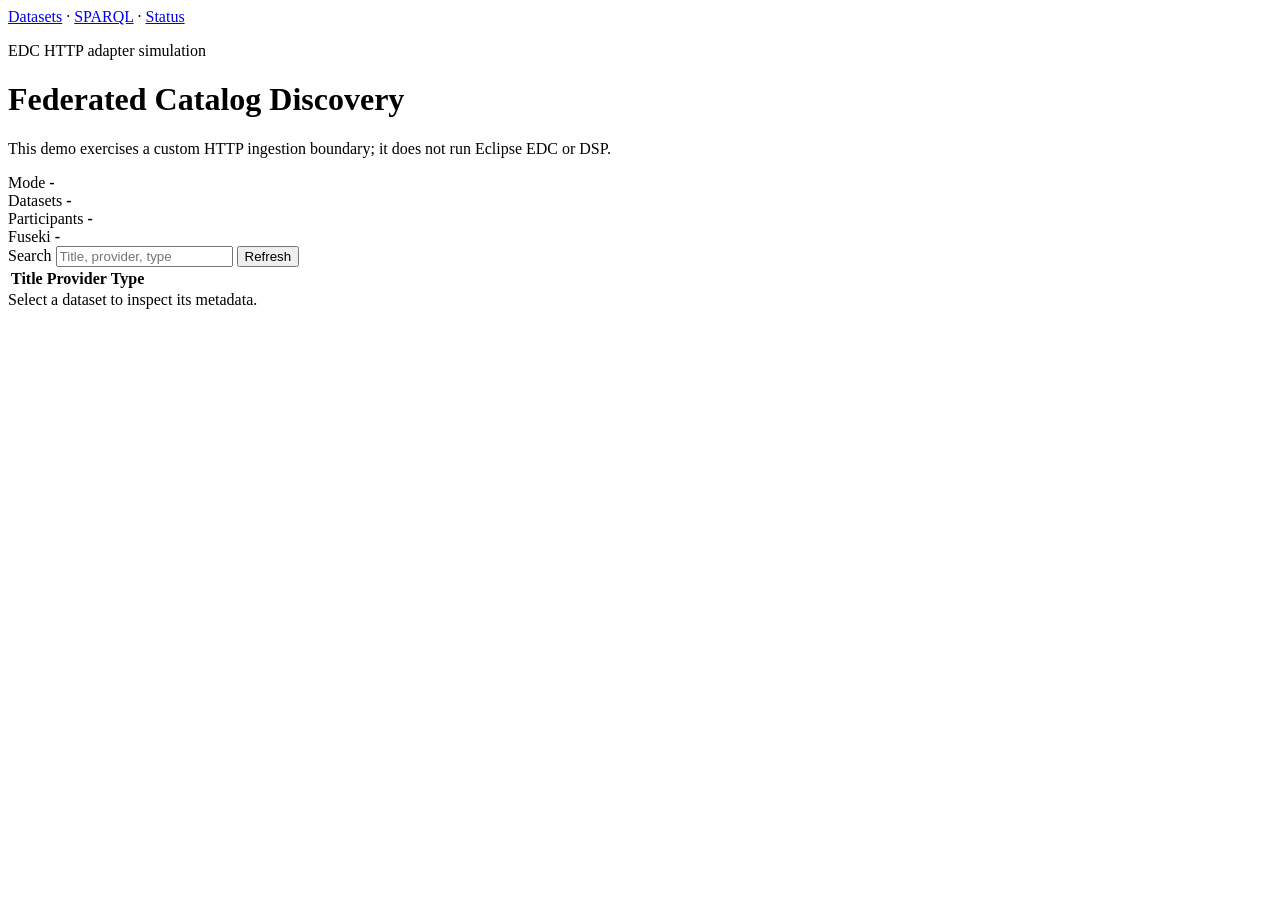
==== catalog/ui/index.html @ 83727c55 "Create catalog-only HTTP ingestion demo and EDC adapter simulator" ====
<!-- Adapted from tmdt-buw/semantic-data-catalog (F. Hoelken et al.), Apache-2.0. -->
<!doctype html>
<html lang="en">
  <head>
    <meta charset="utf-8" />
    <meta name="viewport" content="width=device-width, initial-scale=1" />
    <title>Federated Catalog Discovery</title>
    <link rel="stylesheet" href="/styles.css" />
  </head>
  <body>
    <main class="app-shell">
<nav aria-label="Main navigation"><a href="/">Datasets</a> · <a href="/sparql.html">SPARQL</a> · <a href="/status.html">Status</a></nav>
      <header class="topbar">
        <div>
          <p class="eyebrow">EDC HTTP adapter simulation</p>
          <h1>Federated Catalog Discovery</h1>
          <p>This demo exercises a custom HTTP ingestion boundary; it does not run Eclipse EDC or DSP.</p>
        </div>
        <section class="status-strip" aria-label="Catalog status">
          <div>
            <span>Mode</span>
            <strong id="modeValue">-</strong>
          </div>
          <div>
            <span>Datasets</span>
            <strong id="datasetCount">-</strong>
          </div>
          <div>
            <span>Participants</span>
            <strong id="participantConfigStatus">-</strong>
          </div>
          <div>
            <span>Fuseki</span>
            <strong id="fusekiStatus">-</strong>
          </div>
        </section>
      </header>

      <section class="toolbar" aria-label="Dataset filters">
        <label class="search">
          <span>Search</span>
          <input id="searchInput" type="search" placeholder="Title, provider, type" />
        </label>
        <button id="refreshButton" type="button">Refresh</button>
      </section>

      <section class="content-grid">
        <section class="dataset-panel" aria-label="Datasets">
          <table>
            <thead>
              <tr>
                <th>Title</th>
                <th>Provider</th>
                <th>Type</th>
              </tr>
            </thead>
            <tbody id="datasetRows"></tbody>
          </table>
          <p id="emptyState" class="empty" hidden>No datasets match the current filter.</p>
        </section>

        <aside class="detail-panel" aria-label="Dataset detail">
          <div id="detailEmpty" class="detail-empty">Select a dataset to inspect its metadata.</div>
          <div id="detailContent" hidden>
            <p class="eyebrow">Dataset detail</p>
            <h2 id="detailTitle"></h2>
            <dl class="metadata-list">
              <div>
                <dt>Dataset IRI</dt>
                <dd id="detailId"></dd>
              </div>
              <div>
                <dt>Provider</dt>
                <dd id="detailProvider"></dd>
              </div>
              <div>
                <dt>Types</dt>
                <dd id="detailTypes"></dd>
              </div>
            </dl>
            <h3>RDF Graph</h3>
            <div id="rdfGraph" class="rdf-graph"></div>
          </div>
        </aside>
      </section>
    </main>
    <script src="/app.js" type="module"></script>
  </body>
</html>
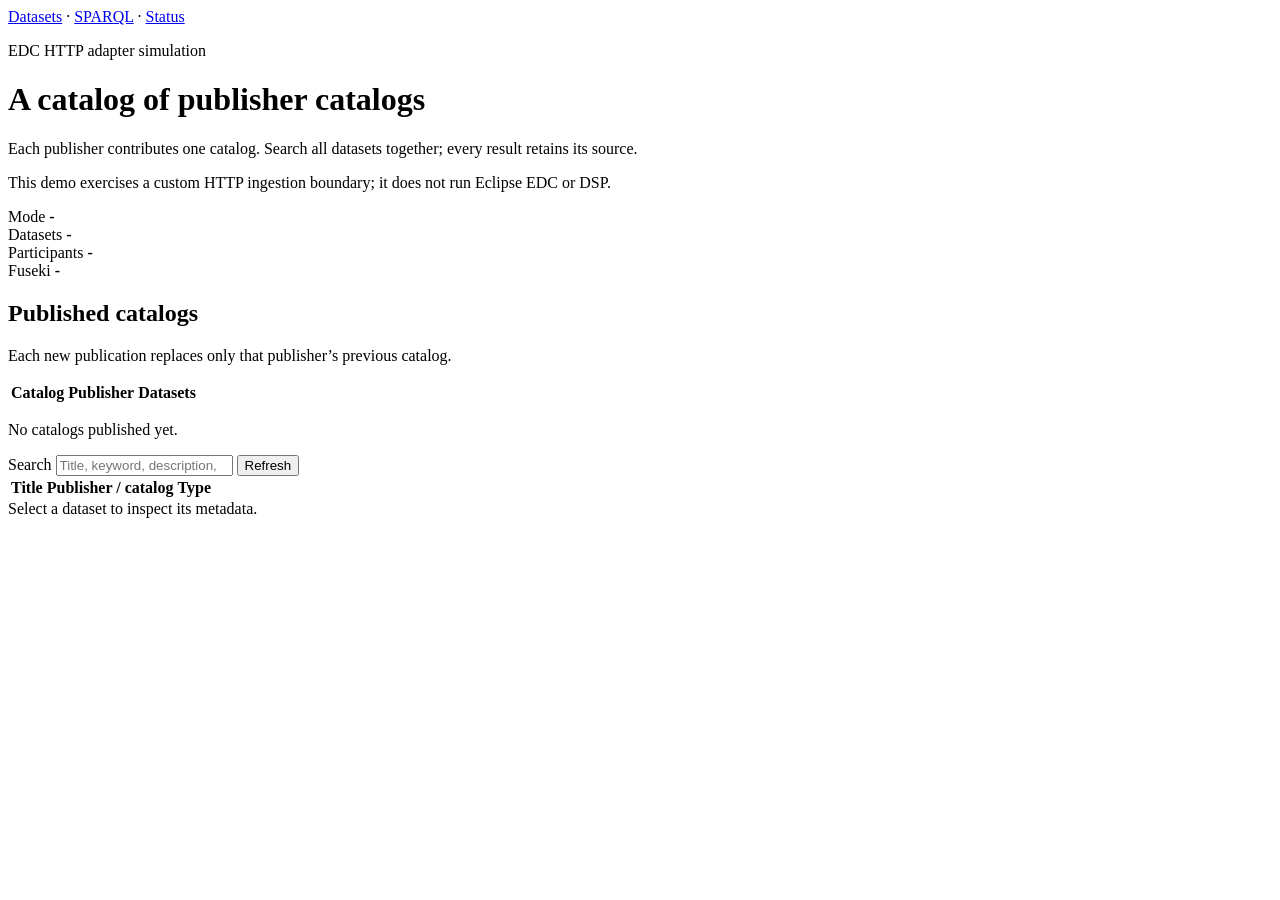
==== commit 697356df: "Enforce one catalog snapshot per publisher and preserve discovery sources" ====
--- a/catalog/ui/index.html
+++ b/catalog/ui/index.html
@@ -13,7 +13,8 @@
       <header class="topbar">
         <div>
           <p class="eyebrow">EDC HTTP adapter simulation</p>
-          <h1>Federated Catalog Discovery</h1>
+          <h1>A catalog of publisher catalogs</h1>
+          <p>Each publisher contributes one catalog. Search all datasets together; every result retains its source.</p>
           <p>This demo exercises a custom HTTP ingestion boundary; it does not run Eclipse EDC or DSP.</p>
         </div>
         <section class="status-strip" aria-label="Catalog status">
@@ -36,10 +37,18 @@
         </section>
       </header>
 
+      <section aria-label="Published catalogs" class="dataset-panel">
+        <h2>Published catalogs</h2>
+        <p>Each new publication replaces only that publisher’s previous catalog.</p>
+        <table><thead><tr><th>Catalog</th><th>Publisher</th><th>Datasets</th></tr></thead>
+          <tbody id="catalogRows"></tbody></table>
+        <p id="catalogEmpty">No catalogs published yet.</p>
+      </section>
+
       <section class="toolbar" aria-label="Dataset filters">
         <label class="search">
           <span>Search</span>
-          <input id="searchInput" type="search" placeholder="Title, provider, type" />
+          <input id="searchInput" type="search" placeholder="Title, keyword, description, publisher or catalog" />
         </label>
         <button id="refreshButton" type="button">Refresh</button>
       </section>
@@ -50,7 +59,7 @@
             <thead>
               <tr>
                 <th>Title</th>
-                <th>Provider</th>
+                <th>Publisher / catalog</th>
                 <th>Type</th>
               </tr>
             </thead>
@@ -70,7 +79,7 @@
                 <dd id="detailId"></dd>
               </div>
               <div>
-                <dt>Provider</dt>
+                <dt>Publisher</dt>
                 <dd id="detailProvider"></dd>
               </div>
               <div>
@@ -78,6 +87,7 @@
                 <dd id="detailTypes"></dd>
               </div>
             </dl>
+            <p>Source catalog: <span id="detailCatalog" class="mono"></span></p>
             <h3>RDF Graph</h3>
             <div id="rdfGraph" class="rdf-graph"></div>
           </div>
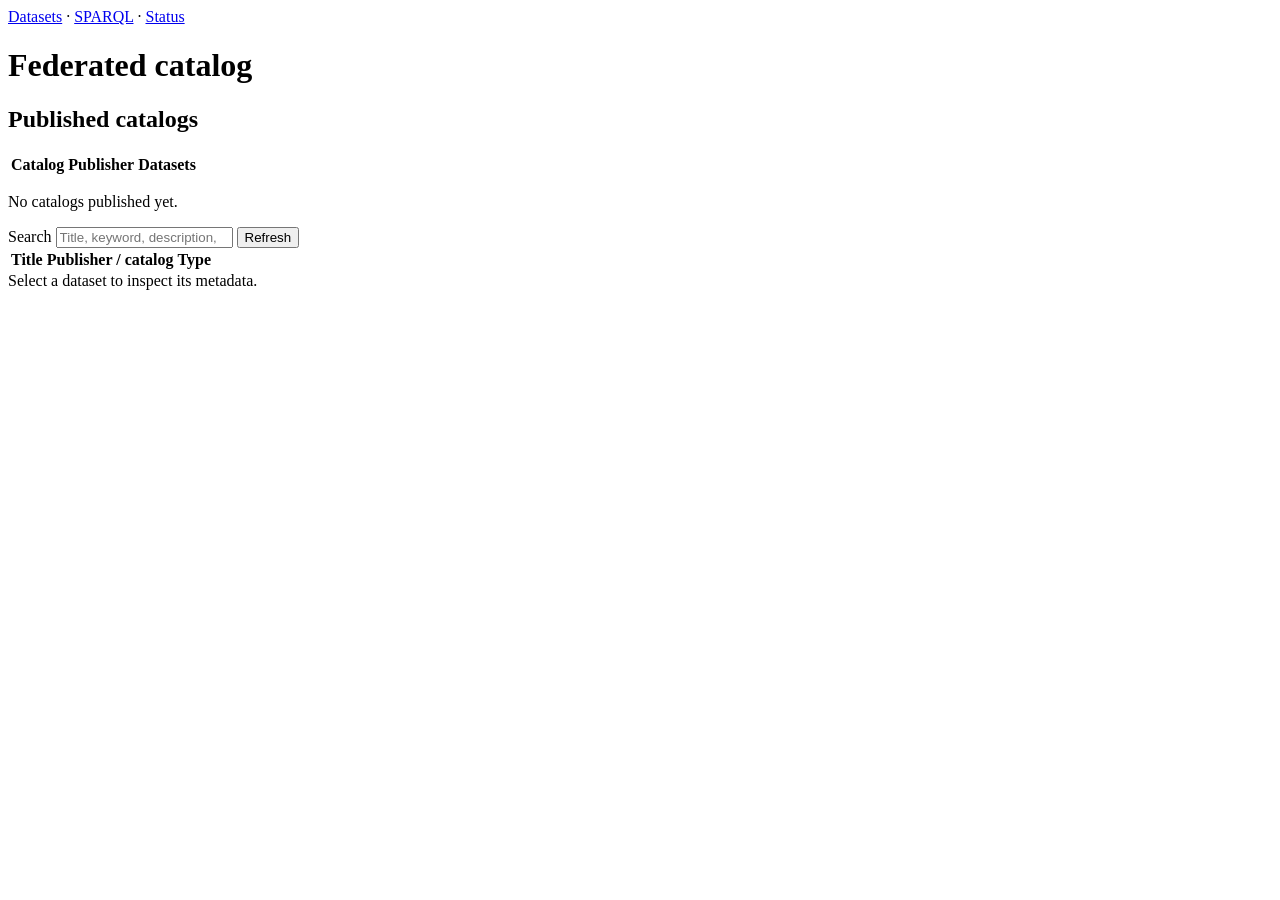
==== commit 17b263fa: "Focus catalog UI on discovery and document public APIs" ====
--- a/catalog/ui/index.html
+++ b/catalog/ui/index.html
@@ -9,37 +9,13 @@
   </head>
   <body>
     <main class="app-shell">
-<nav aria-label="Main navigation"><a href="/">Datasets</a> · <a href="/sparql.html">SPARQL</a> · <a href="/status.html">Status</a></nav>
+      <nav aria-label="Main navigation"><a href="/">Datasets</a> · <a href="/sparql.html">SPARQL</a> · <a href="/status.html">Status</a></nav>
       <header class="topbar">
-        <div>
-          <p class="eyebrow">EDC HTTP adapter simulation</p>
-          <h1>A catalog of publisher catalogs</h1>
-          <p>Each publisher contributes one catalog. Search all datasets together; every result retains its source.</p>
-          <p>This demo exercises a custom HTTP ingestion boundary; it does not run Eclipse EDC or DSP.</p>
-        </div>
-        <section class="status-strip" aria-label="Catalog status">
-          <div>
-            <span>Mode</span>
-            <strong id="modeValue">-</strong>
-          </div>
-          <div>
-            <span>Datasets</span>
-            <strong id="datasetCount">-</strong>
-          </div>
-          <div>
-            <span>Participants</span>
-            <strong id="participantConfigStatus">-</strong>
-          </div>
-          <div>
-            <span>Fuseki</span>
-            <strong id="fusekiStatus">-</strong>
-          </div>
-        </section>
+        <h1>Federated catalog</h1>
       </header>
 
       <section aria-label="Published catalogs" class="dataset-panel">
         <h2>Published catalogs</h2>
-        <p>Each new publication replaces only that publisher’s previous catalog.</p>
         <table><thead><tr><th>Catalog</th><th>Publisher</th><th>Datasets</th></tr></thead>
           <tbody id="catalogRows"></tbody></table>
         <p id="catalogEmpty">No catalogs published yet.</p>
@@ -88,6 +64,8 @@
               </div>
             </dl>
             <p>Source catalog: <span id="detailCatalog" class="mono"></span></p>
+            <h3>Source data</h3>
+            <ul id="sourceLinks"></ul>
             <h3>RDF Graph</h3>
             <div id="rdfGraph" class="rdf-graph"></div>
           </div>
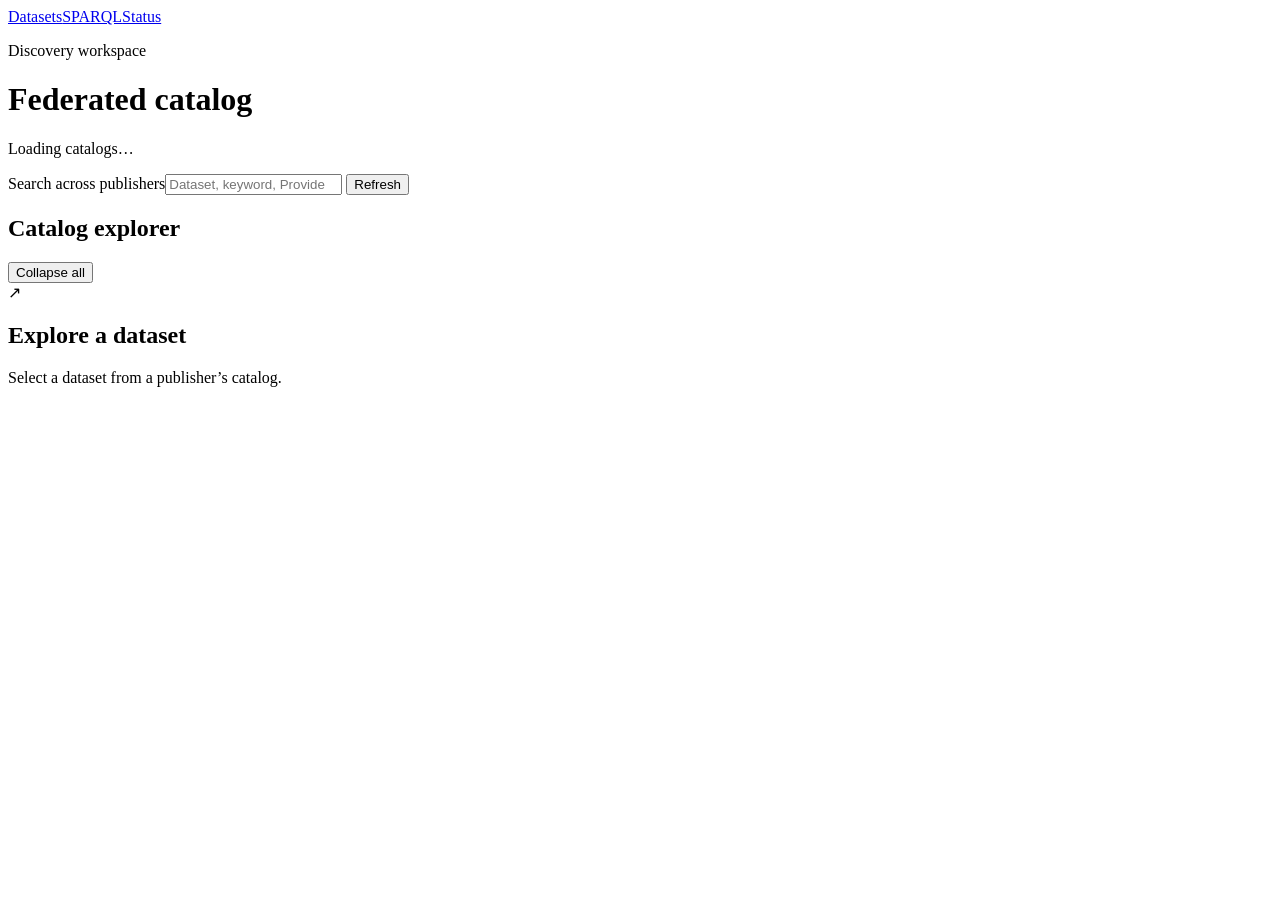
==== commit 93724bff: "Add connector metadata and interactive catalog discovery" ====
--- a/catalog/ui/index.html
+++ b/catalog/ui/index.html
@@ -8,70 +8,145 @@
     <link rel="stylesheet" href="/styles.css" />
   </head>
   <body>
-    <main class="app-shell">
-      <nav aria-label="Main navigation"><a href="/">Datasets</a> · <a href="/sparql.html">SPARQL</a> · <a href="/status.html">Status</a></nav>
+    <main class="app-shell discovery-shell">
+      <nav aria-label="Main navigation">
+        <a href="/" aria-current="page">Datasets</a
+        ><a href="/sparql.html">SPARQL</a><a href="/status.html">Status</a>
+      </nav>
       <header class="topbar">
-        <h1>Federated catalog</h1>
+        <div>
+          <p class="eyebrow">Discovery workspace</p>
+          <h1>Federated catalog</h1>
+        </div>
+        <p id="catalogCount" class="count-pill" aria-live="polite">
+          Loading catalogs…
+        </p>
       </header>
-
-      <section aria-label="Published catalogs" class="dataset-panel">
-        <h2>Published catalogs</h2>
-        <table><thead><tr><th>Catalog</th><th>Publisher</th><th>Datasets</th></tr></thead>
-          <tbody id="catalogRows"></tbody></table>
-        <p id="catalogEmpty">No catalogs published yet.</p>
+      <section class="toolbar" aria-label="Dataset filters">
+        <label class="search"
+          ><span>Search across publishers</span
+          ><input
+            id="searchInput"
+            type="search"
+            placeholder="Dataset, keyword, Provider-DID or Asset-ID"
+        /></label>
+        <button id="refreshButton" type="button" class="secondary">
+          Refresh
+        </button>
       </section>
-
-      <section class="toolbar" aria-label="Dataset filters">
-        <label class="search">
-          <span>Search</span>
-          <input id="searchInput" type="search" placeholder="Title, keyword, description, publisher or catalog" />
-        </label>
-        <button id="refreshButton" type="button">Refresh</button>
-      </section>
-
+      <p id="loadError" class="error-message" role="alert" hidden></p>
       <section class="content-grid">
-        <section class="dataset-panel" aria-label="Datasets">
-          <table>
-            <thead>
-              <tr>
-                <th>Title</th>
-                <th>Publisher / catalog</th>
-                <th>Type</th>
-              </tr>
-            </thead>
-            <tbody id="datasetRows"></tbody>
-          </table>
-          <p id="emptyState" class="empty" hidden>No datasets match the current filter.</p>
+        <section
+          class="dataset-panel catalog-browser"
+          aria-label="Catalog explorer"
+        >
+          <div class="panel-heading">
+            <h2>Catalog explorer</h2>
+            <button id="collapseButton" type="button" class="text-button">
+              Collapse all
+            </button>
+          </div>
+          <div id="catalogTree"></div>
+          <p id="emptyState" class="empty" hidden>
+            No datasets match this search.
+          </p>
         </section>
-
         <aside class="detail-panel" aria-label="Dataset detail">
-          <div id="detailEmpty" class="detail-empty">Select a dataset to inspect its metadata.</div>
+          <div id="detailEmpty" class="detail-empty">
+            <span class="empty-icon" aria-hidden="true">↗</span>
+            <h2>Explore a dataset</h2>
+            <p>Select a dataset from a publisher’s catalog.</p>
+          </div>
           <div id="detailContent" hidden>
-            <p class="eyebrow">Dataset detail</p>
+            <p class="eyebrow">Dataset</p>
             <h2 id="detailTitle"></h2>
-            <dl class="metadata-list">
-              <div>
-                <dt>Dataset IRI</dt>
-                <dd id="detailId"></dd>
-              </div>
+            <p id="detailId" class="mono resource-id"></p>
+            <section class="connector-card" aria-label="Connector details">
+              <p class="eyebrow">Connector</p>
+              <dl class="metadata-list">
+                <div>
+                  <dt>Provider-DID</dt>
+                  <dd id="providerDid" class="mono"></dd>
+                </div>
+                <div>
+                  <dt>DSP-Endpoint</dt>
+                  <dd id="dspEndpoint" class="mono"></dd>
+                </div>
+                <div>
+                  <dt>Asset-ID</dt>
+                  <dd id="assetId" class="mono"></dd>
+                </div>
+              </dl>
+            </section>
+            <dl class="metadata-list provenance">
               <div>
                 <dt>Publisher</dt>
                 <dd id="detailProvider"></dd>
+              </div>
+              <div>
+                <dt>Source catalog</dt>
+                <dd id="detailCatalog"></dd>
               </div>
               <div>
                 <dt>Types</dt>
                 <dd id="detailTypes"></dd>
               </div>
             </dl>
-            <p>Source catalog: <span id="detailCatalog" class="mono"></span></p>
             <h3>Source data</h3>
-            <ul id="sourceLinks"></ul>
-            <h3>RDF Graph</h3>
-            <div id="rdfGraph" class="rdf-graph"></div>
+            <ul id="sourceLinks" class="source-links"></ul>
+            <div class="section-heading">
+              <h3>Connected resources</h3>
+              <span id="graphCount" class="muted"></span
+              ><button id="expandGraph" class="text-button" type="button">
+                Expand view ↗
+              </button>
+            </div>
+            <div id="graphWorkspace">
+              <div class="graph-controls" aria-label="Graph controls">
+                <button
+                  id="zoomIn"
+                  class="secondary"
+                  type="button"
+                  aria-label="Zoom in"
+                >
+                  +</button
+                ><button
+                  id="zoomOut"
+                  class="secondary"
+                  type="button"
+                  aria-label="Zoom out"
+                >
+                  −</button
+                ><button id="fitGraph" class="secondary" type="button">
+                  Fit graph</button
+                ><label
+                  ><input id="showTypes" type="checkbox" /> Show all
+                  resources</label
+                >
+              </div>
+              <div id="rdfGraph" class="rdf-graph"></div>
+              <p class="graph-hint">
+                Drag resources to arrange · Drag background to pan · Scroll to
+                zoom · Select a resource to inspect
+              </p>
+              <section
+                id="nodeInspector"
+                class="node-inspector"
+                aria-label="Selected resource"
+                aria-live="polite"
+              ></section>
+            </div>
           </div>
         </aside>
       </section>
     </main>
+    <dialog id="graphDialog" aria-labelledby="graphDialogTitle">
+      <header class="graph-dialog-heading">
+        <h2 id="graphDialogTitle">Connected resources</h2>
+        <button id="closeGraph" type="button" class="secondary">Close</button>
+      </header>
+      <div id="graphDialogContent"></div>
+    </dialog>
     <script src="/app.js" type="module"></script>
   </body>
 </html>
